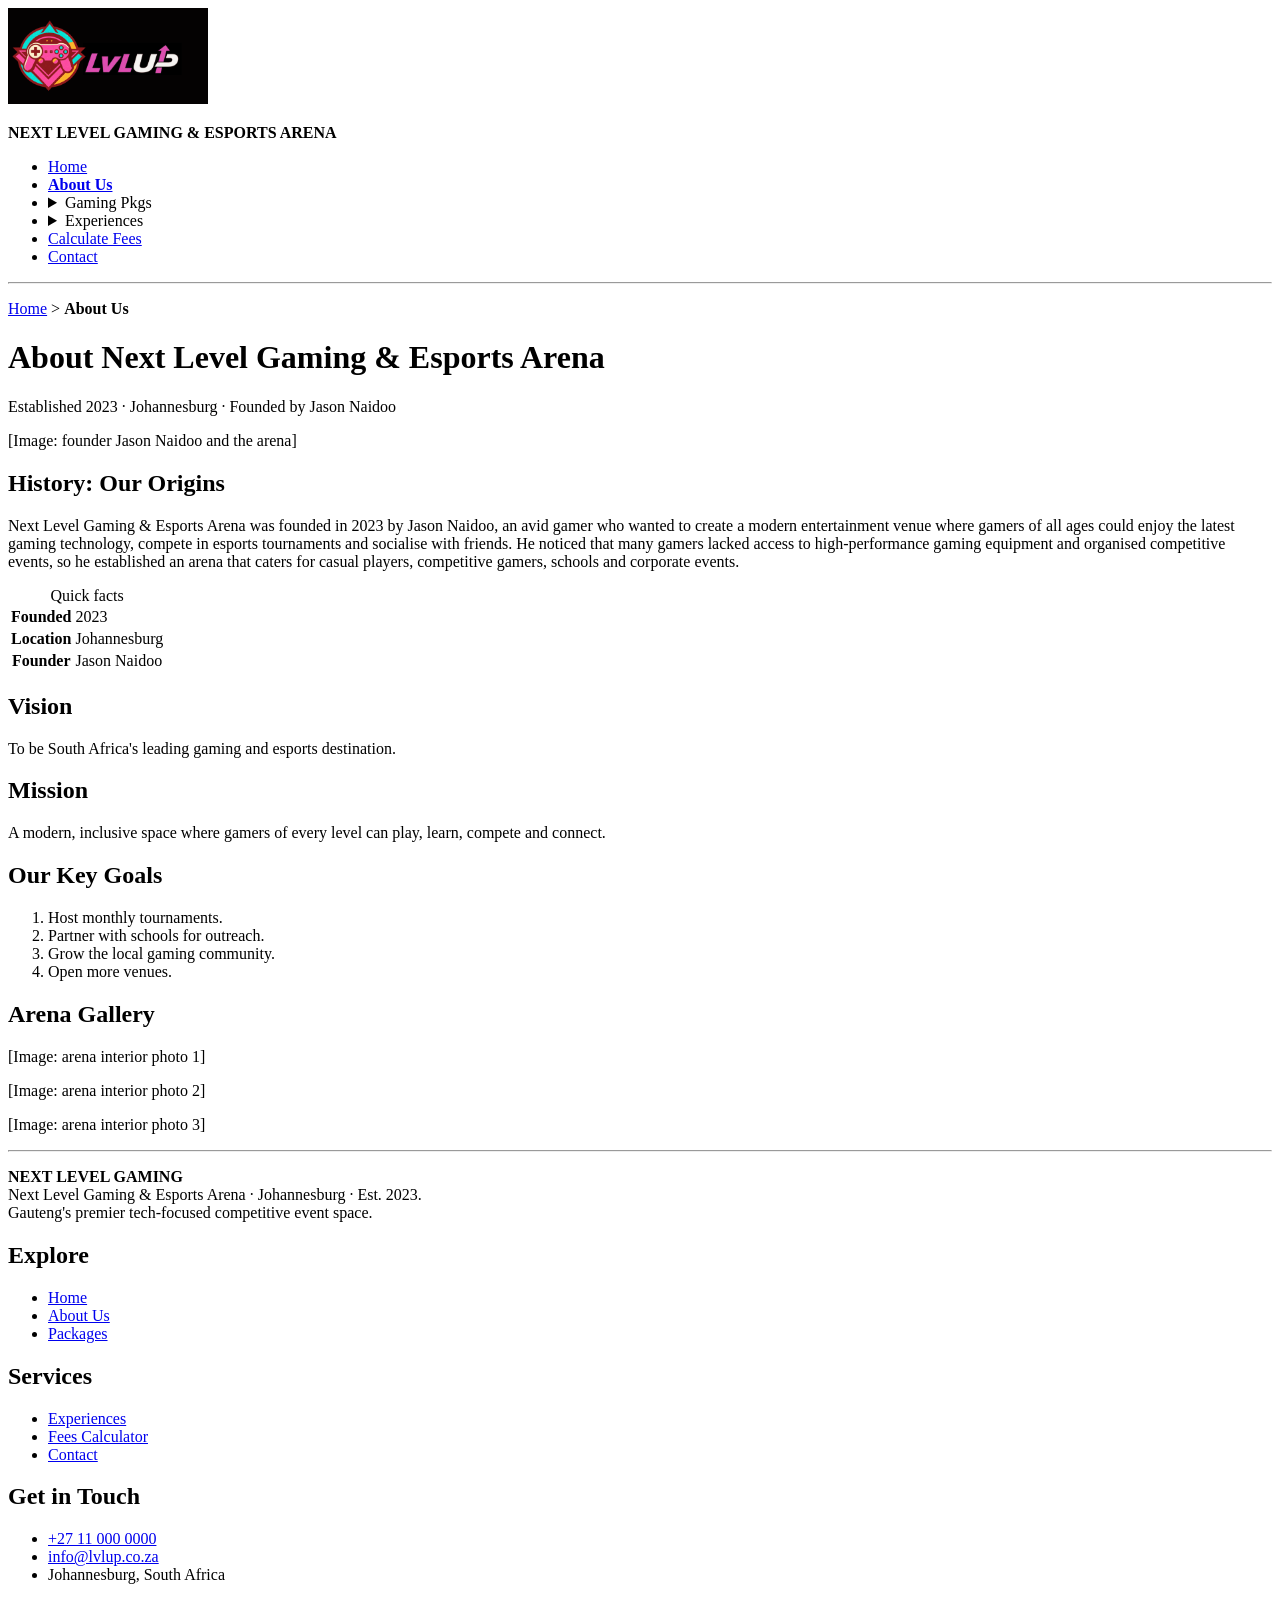
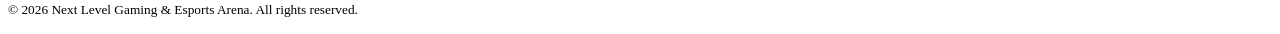
==== about.html @ 90c1388f "Add LvL UP website (HTML only) - Home, About, package/experience lists and 7 detail pages - Calculat" ====
<!DOCTYPE html>
<!-- about.html: About Us page: history, vision, mission and goals of Next Level Gaming.
     Plain HTML only: no CSS (stylinDg) and no JavaScript, so everything shows top to bottom in the order it is written. -->
<html lang="en">
<head>
    <!-- meta charset lets the page show characters such as the rand amounts and dashes correctly -->
    <meta charset="UTF-8">
    <!-- meta viewport makes the page fit the width of a phone screen -->
    <meta name="viewport" content="width=device-width, initial-scale=1.0">
    <meta name="description" content="About Us page: history, vision, mission and goals of Next Level Gaming.">
    <title>About Us | Next Level Gaming &amp; Esports Arena</title>
</head>
<body>

    <!-- HEADER: the logo and the navigation bar (the same on every page) -->
    <header>
        <a href="index.html">
            <!-- width and height are HTML attributes (not CSS); they stop the page jumping while the image loads -->
            <img src="images/logo.png" alt="LvL UP - Next Level Gaming and Esports Arena logo" width="200" height="96">
        </a>
        <p><strong>NEXT LEVEL GAMING &amp; ESPORTS ARENA</strong></p>

        <!-- NAVIGATION BAR: links to every page. Gaming Pkgs and Experiences are drop-downs. -->
        <nav aria-label="Main menu">
            <ul>
            <li><a href="index.html">Home</a></li>
            <li><strong><a href="about.html" aria-current="page">About Us</a></strong></li>
            <li>
                <!-- <details> is a built-in HTML drop-down: click the <summary> to open or close the list -->
                <details>
                    <summary>Gaming Pkgs</summary>
                    <ul>
                        <li><a href="gaming-packages.html">All gaming pkgs</a></li>
                        <li><a href="ultimate-gamer-pass.html">Ultimate Gamer Pass</a></li>
                        <li><a href="vip-gaming-experience.html">VIP Gaming Experience</a></li>
                        <li><a href="esports-training-package.html">Esports Training Package</a></li>
                        <li><a href="birthday-party-package.html">Birthday Party Package</a></li>
                    </ul>
                </details>
            </li>
            <li>
                <!-- <details> is a built-in HTML drop-down: click the <summary> to open or close the list -->
                <details>
                    <summary>Experiences</summary>
                    <ul>
                        <li><a href="individual-experiences.html">All experiences</a></li>
                        <li><a href="virtual-reality-experience.html">Virtual Reality Experience</a></li>
                        <li><a href="racing-simulator-challenge.html">Racing Simulator Challenge</a></li>
                        <li><a href="escape-room-challenge.html">Escape Room Challenge</a></li>
                    </ul>
                </details>
            </li>
            <li><a href="calculate-fees.html">Calculate Fees</a></li>
            <li><a href="contact.html">Contact</a></li>
            </ul>
        </nav>
    </header>

    <hr>

    <!-- MAIN CONTENT of this page -->
    <main>
        <!-- BREADCRUMB: shows where you are on the site -->
        <p><a href="index.html">Home</a> &gt; <strong>About Us</strong></p>

        <h1>About Next Level Gaming &amp; Esports Arena</h1>
        <p>Established 2023 &middot; Johannesburg &middot; Founded by Jason Naidoo</p>

        <p>[Image: founder Jason Naidoo and the arena]</p>

        <!-- HISTORY -->
        <section>
            <h2>History: Our Origins</h2>
            <p>Next Level Gaming &amp; Esports Arena was founded in 2023 by Jason Naidoo, an avid gamer who wanted to
            create a modern entertainment venue where gamers of all ages could enjoy the latest gaming technology,
            compete in esports tournaments and socialise with friends. He noticed that many gamers lacked access to
            high-performance gaming equipment and organised competitive events, so he established an arena that caters
            for casual players, competitive gamers, schools and corporate events.</p>

            <!-- A small table of quick facts -->
            <table>
                <caption>Quick facts</caption>
                <tr><th scope="row">Founded</th><td>2023</td></tr>
                <tr><th scope="row">Location</th><td>Johannesburg</td></tr>
                <tr><th scope="row">Founder</th><td>Jason Naidoo</td></tr>
            </table>
        </section>

        <!-- VISION -->
        <section>
            <h2>Vision</h2>
            <p>To be South Africa's leading gaming and esports destination.</p>
        </section>

        <!-- MISSION -->
        <section>
            <h2>Mission</h2>
            <p>A modern, inclusive space where gamers of every level can play, learn, compete and connect.</p>
        </section>

        <!-- GOALS: an ordered list numbers the goals automatically -->
        <section>
            <h2>Our Key Goals</h2>
            <ol>
                <li>Host monthly tournaments.</li>
                <li>Partner with schools for outreach.</li>
                <li>Grow the local gaming community.</li>
                <li>Open more venues.</li>
            </ol>
        </section>

        <section>
            <h2>Arena Gallery</h2>
            <p>[Image: arena interior photo 1]</p>
            <p>[Image: arena interior photo 2]</p>
            <p>[Image: arena interior photo 3]</p>
        </section>

    </main>

    <hr>

    <!-- FOOTER: the same on every page -->
    <footer>
        <p><strong>NEXT LEVEL GAMING</strong><br>
        Next Level Gaming &amp; Esports Arena &middot; Johannesburg &middot; Est. 2023.<br>
        Gauteng's premier tech-focused competitive event space.</p>

        <h2>Explore</h2>
        <ul>
            <li><a href="index.html">Home</a></li>
            <li><a href="about.html">About Us</a></li>
            <li><a href="gaming-packages.html">Packages</a></li>
        </ul>

        <h2>Services</h2>
        <ul>
            <li><a href="individual-experiences.html">Experiences</a></li>
            <li><a href="calculate-fees.html">Fees Calculator</a></li>
            <li><a href="contact.html">Contact</a></li>
        </ul>

        <h2>Get in Touch</h2>
        <ul>
            <!-- tel: and mailto: links open the phone dialler or the email program -->
            <li><a href="tel:+27110000000">+27 11 000 0000</a></li>
            <li><a href="mailto:info@lvlup.co.za">info@lvlup.co.za</a></li>
            <li>Johannesburg, South Africa</li>
        </ul>

        <p><small>&copy; 2026 Next Level Gaming &amp; Esports Arena. All rights reserved.</small></p>
    </footer>

</body>
</html>

<!-- References
     Mozilla (n.d.) HTML elements reference - MDN Web Docs. Available at: https://developer.mozilla.org/en-US/docs/Web/HTML/Element (Accessed: 29 September 2026).
     Mozilla (n.d.) The Details disclosure element - MDN Web Docs. Available at: https://developer.mozilla.org/en-US/docs/Web/HTML/Element/details (Accessed: 29 September 2026).
     Mozilla (n.d.) Client-side form validation - MDN Web Docs. Available at: https://developer.mozilla.org/en-US/docs/Learn/Forms/Form_validation (Accessed: 29 September 2026).
     IIE (2026) XHAW5112 Module Manual, Scenario 3: Gaming &amp; Esports Arena (package and experience details, discounts, VAT).
-->
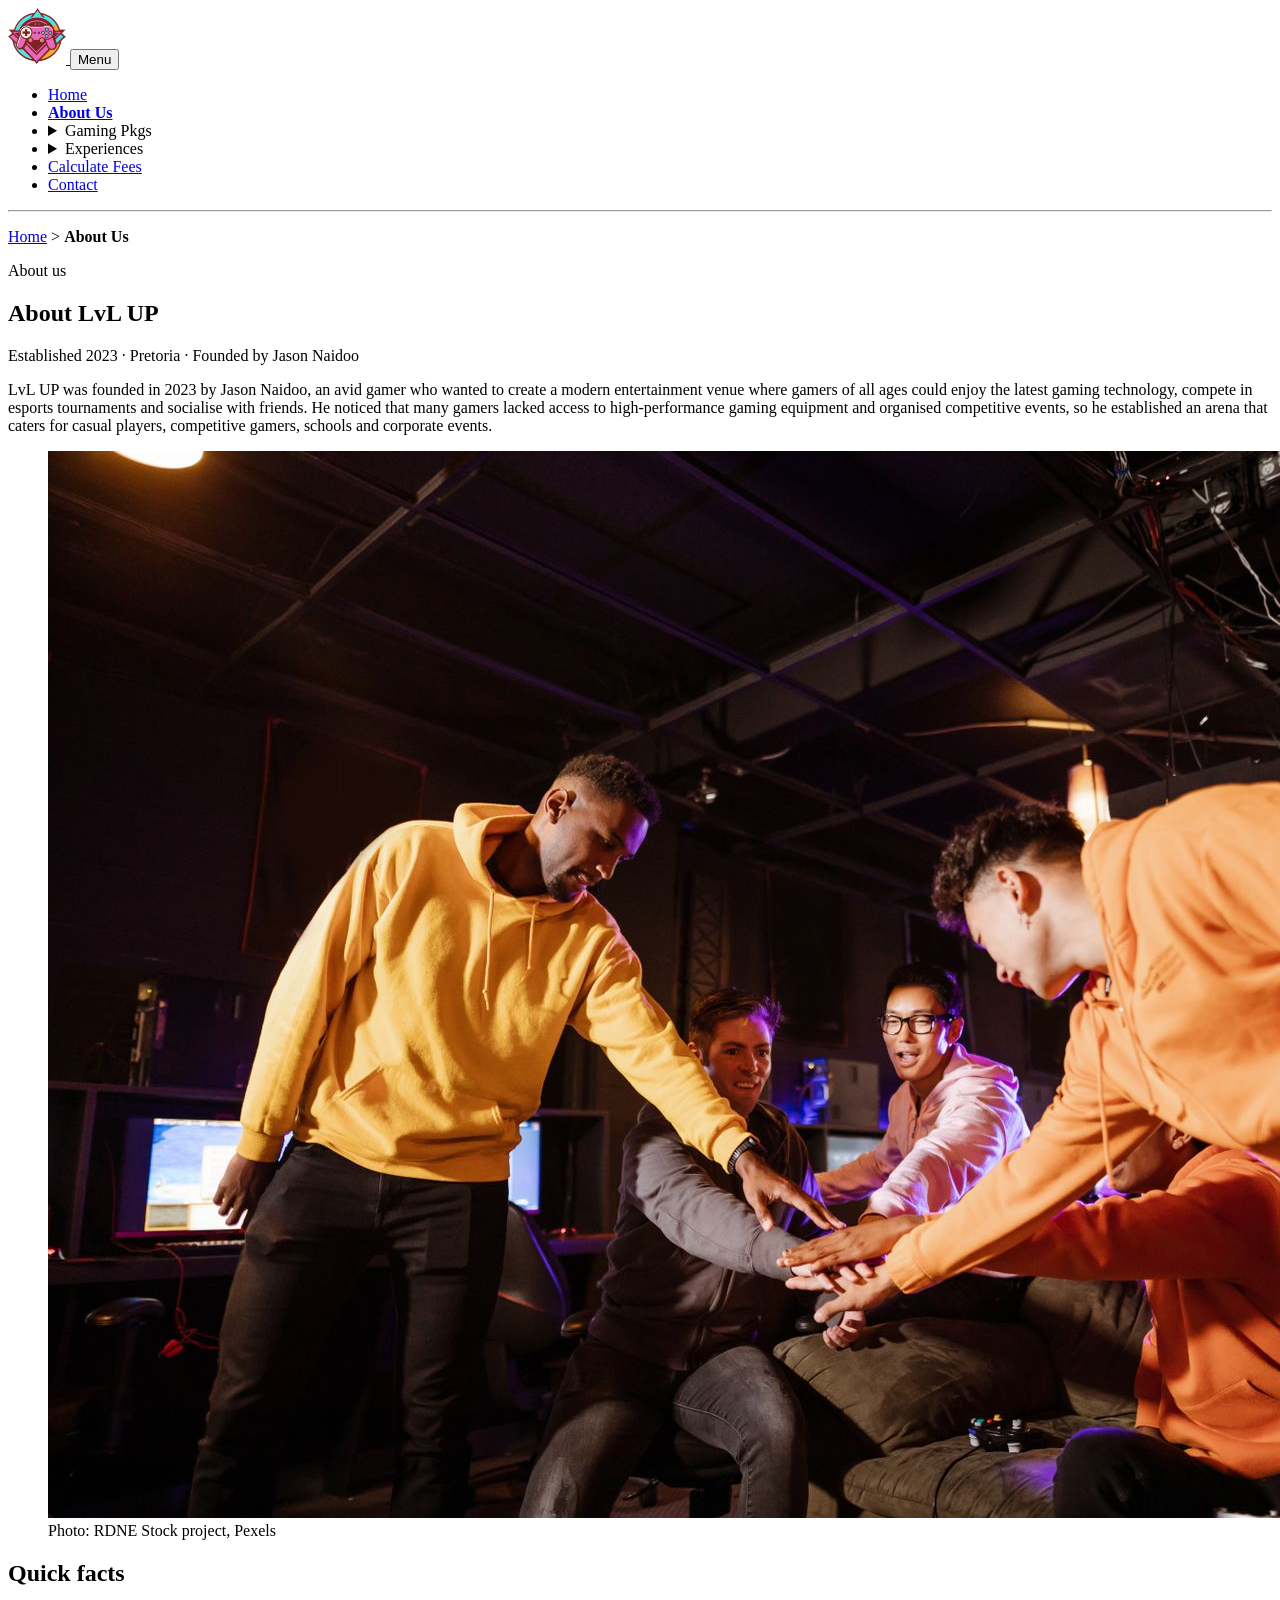
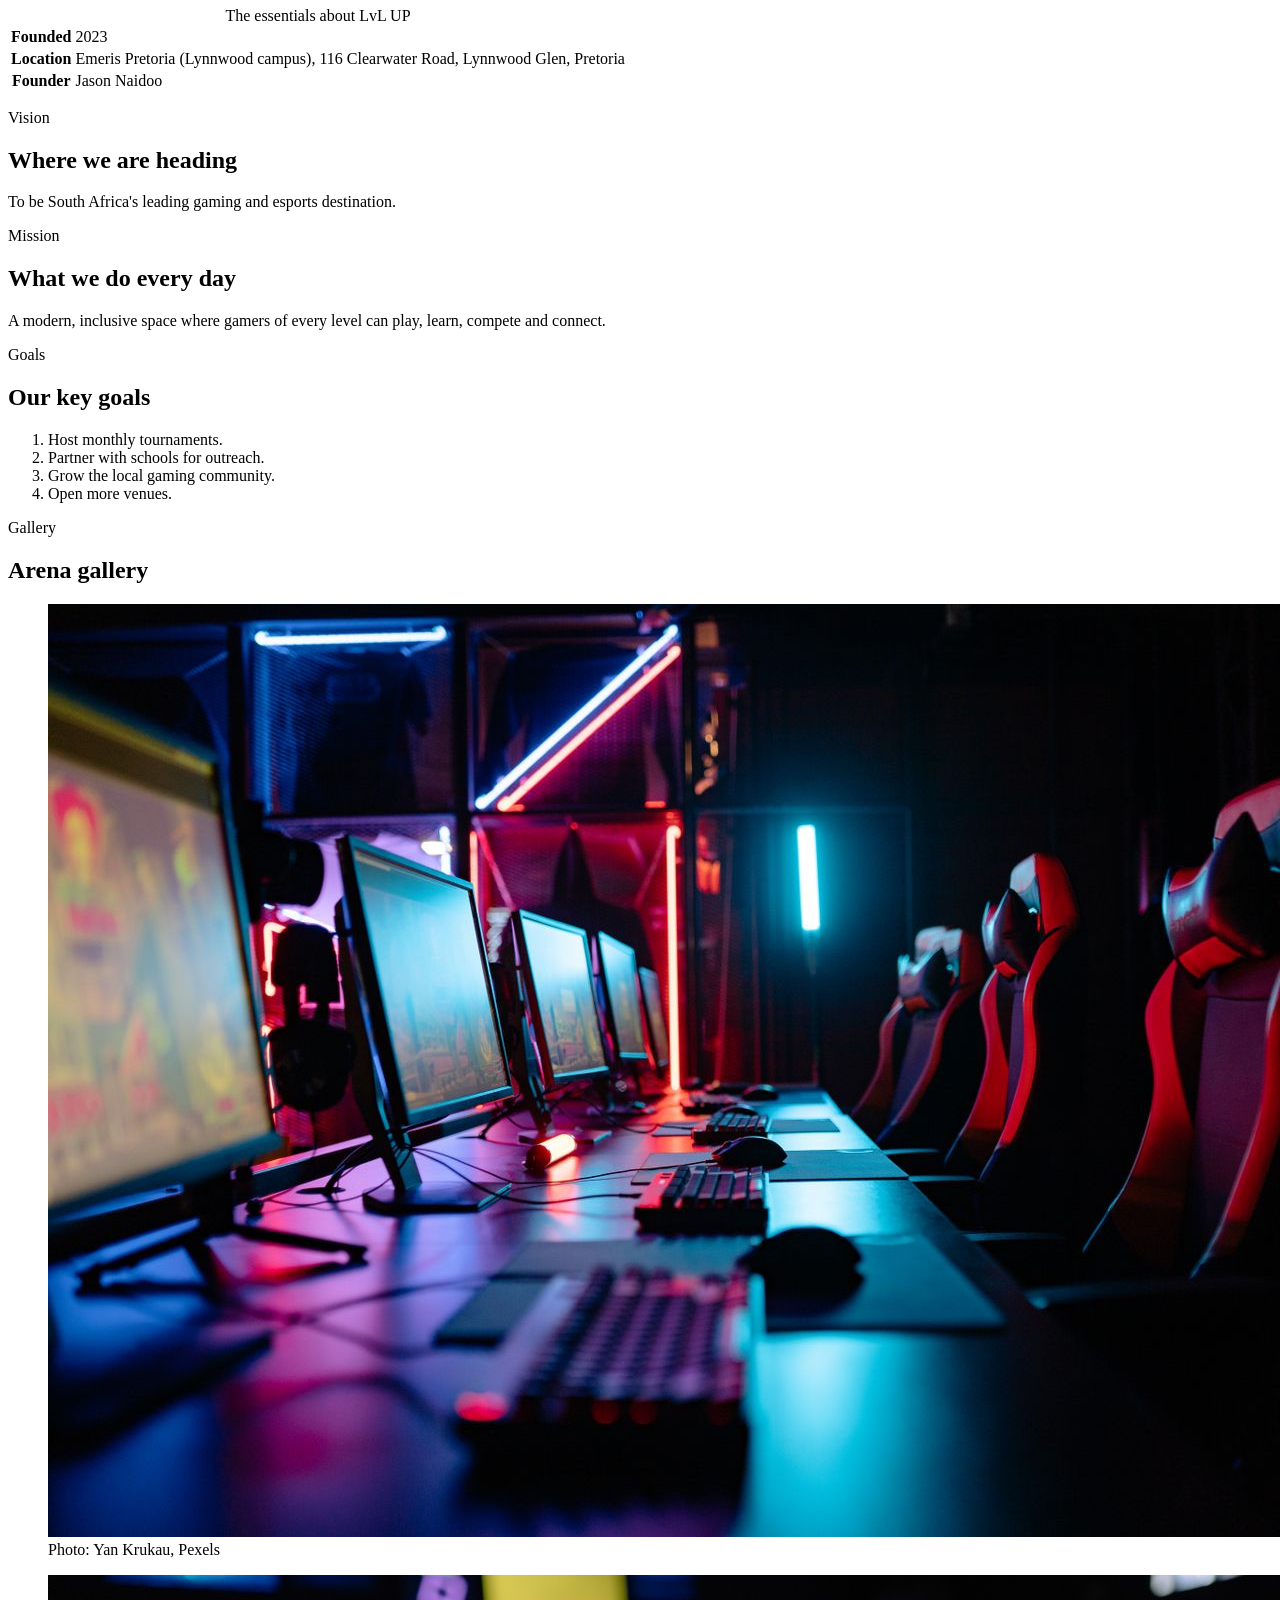
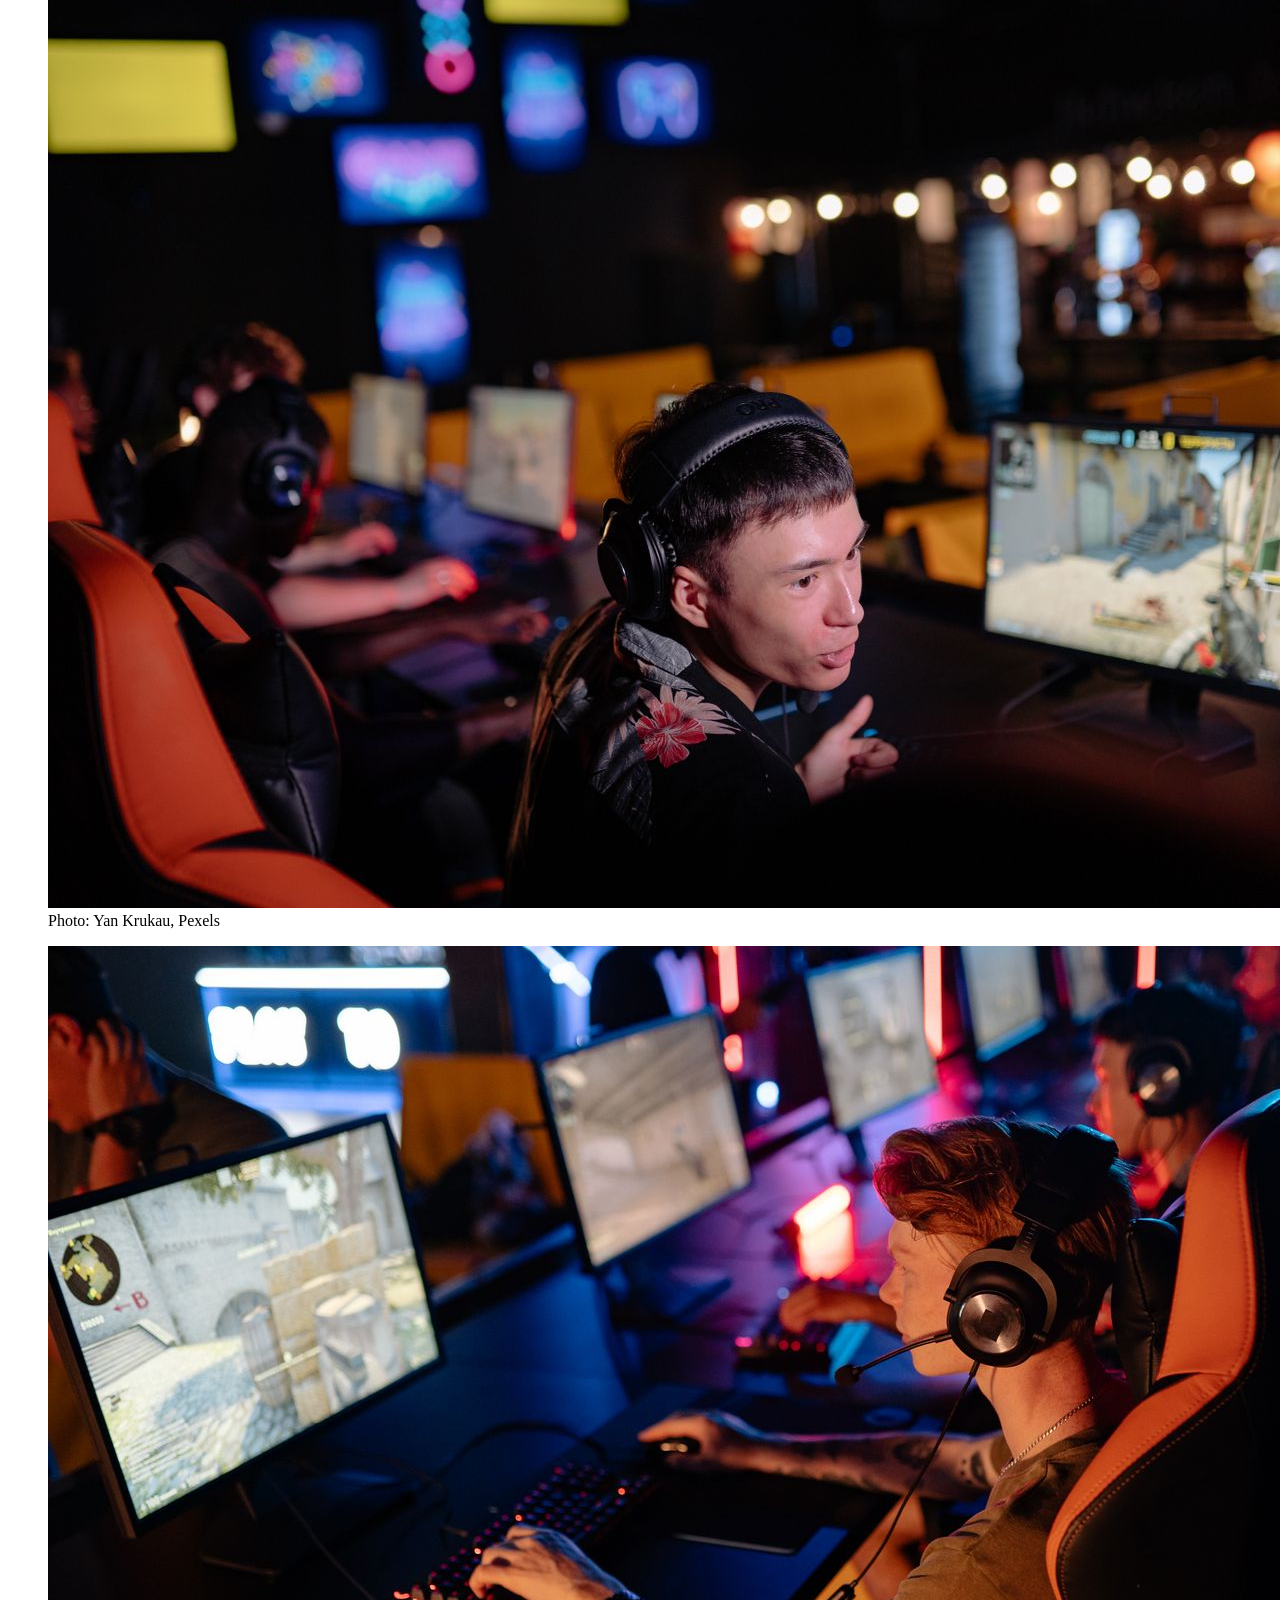
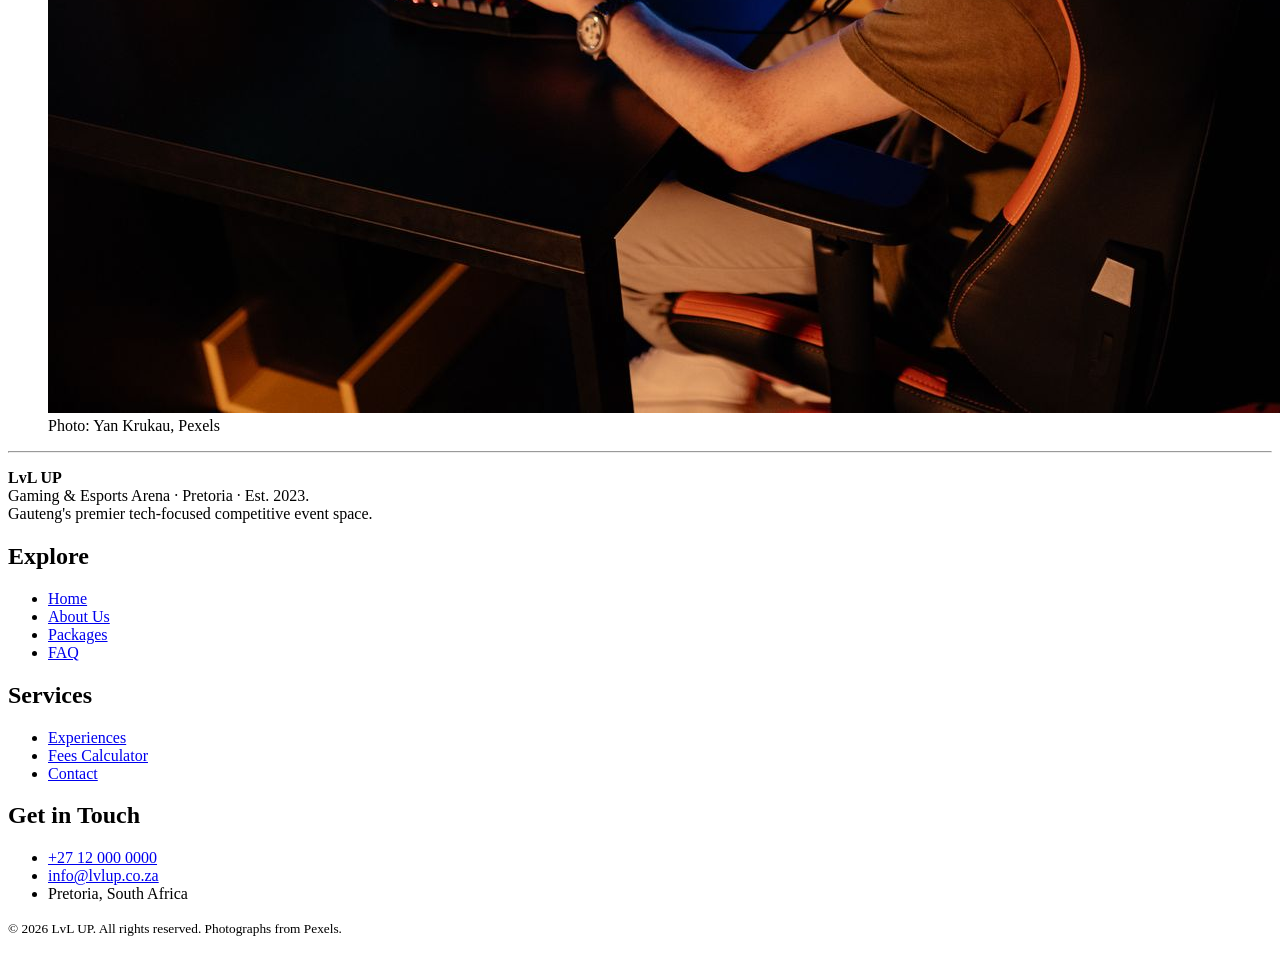
==== commit 9cb6249b: "Rebuild the About Us, packages, experiences and detail pages New layouts for the summary pages and t" ====
--- a/about.html
+++ b/about.html
@@ -1,14 +1,23 @@
 <!DOCTYPE html>
-<!-- about.html: About Us page: history, vision, mission and goals of Next Level Gaming.
-     Plain HTML only: no CSS (stylinDg) and no JavaScript, so everything shows top to bottom in the order it is written. -->
+<!-- about.html: About Us page: history, vision, mission and goals of LvL UP.
+     Styled by css/styles.css and made interactive by javascript/main.js, both linked in the head (IIE, 2026).
+     Built with standard HTML elements (Mozilla, n.d.a); the drop-down menus use the HTML details element (Mozilla, n.d.b). -->
 <html lang="en">
 <head>
     <!-- meta charset lets the page show characters such as the rand amounts and dashes correctly -->
     <meta charset="UTF-8">
-    <!-- meta viewport makes the page fit the width of a phone screen -->
+    <!-- meta viewport makes the page fit the width of a phone screen (W3Schools, 2023; contributed by ST10538810) -->
     <meta name="viewport" content="width=device-width, initial-scale=1.0">
-    <meta name="description" content="About Us page: history, vision, mission and goals of Next Level Gaming.">
-    <title>About Us | Next Level Gaming &amp; Esports Arena</title>
+    <meta name="description" content="About Us page: history, vision, mission and goals of LvL UP.">
+    <title>About Us | LvL UP</title>
+    <!-- the small icon shown on the browser tab -->
+    <link rel="icon" type="image/png" href="images/logo-emblem.png">
+    <!-- Fonts: Orbitron, Rajdhani and Poppins from Google Fonts (Google Fonts, n.d.a; Google Fonts, n.d.b; Google Fonts, n.d.c),
+         loaded with a <link> in the head as the module manual describes (IIE, 2026) -->
+    <link href="https://fonts.googleapis.com/css2?family=Orbitron:wght@500;700;900&amp;family=Poppins:wght@400;500;600&amp;family=Rajdhani:wght@500;600;700&amp;display=swap" rel="stylesheet">
+    <!-- External style sheet and JavaScript file (IIE, 2026). defer = the script runs after the page has loaded. -->
+    <link rel="stylesheet" href="css/styles.css">
+    <script src="javascript/main.js" defer></script>
 </head>
 <body>
 
@@ -16,17 +25,21 @@
     <header>
         <a href="index.html">
             <!-- width and height are HTML attributes (not CSS); they stop the page jumping while the image loads -->
-            <img src="images/logo.png" alt="LvL UP - Next Level Gaming and Esports Arena logo" width="200" height="96">
+            <img src="images/logo-emblem.png" alt="LvL UP Gaming and Esports Arena logo" width="58" height="56">
         </a>
-        <p><strong>NEXT LEVEL GAMING &amp; ESPORTS ARENA</strong></p>
-
-        <!-- NAVIGATION BAR: links to every page. Gaming Pkgs and Experiences are drop-downs. -->
-        <nav aria-label="Main menu">
+
+        <!-- MENU BUTTON: only shown on phones and tablets. toggleMenu() in javascript/main.js opens and closes the menu. -->
+        <button type="button" class="nav-toggle" id="menuButton" aria-expanded="false" aria-controls="menu" onclick="toggleMenu()">Menu</button>
+
+        <!-- NAVIGATION BAR: links to every page. Gaming Pkgs and Experiences are drop-downs.
+             The same menu is on every page and the page you are on is highlighted, so visitors always know where they are
+             (Krug, 2014; Nielsen, 2024: heuristic "Consistency and standards"; contributed by ST10538810). -->
+        <nav aria-label="Main menu" id="menu">
             <ul>
             <li><a href="index.html">Home</a></li>
             <li><strong><a href="about.html" aria-current="page">About Us</a></strong></li>
             <li>
-                <!-- <details> is a built-in HTML drop-down: click the <summary> to open or close the list -->
+                <!-- <details> is a built-in HTML drop-down: click the <summary> to open or close the list (Mozilla, n.d.b) -->
                 <details>
                     <summary>Gaming Pkgs</summary>
                     <ul>
@@ -39,7 +52,7 @@
                 </details>
             </li>
             <li>
-                <!-- <details> is a built-in HTML drop-down: click the <summary> to open or close the list -->
+                <!-- <details> is a built-in HTML drop-down: click the <summary> to open or close the list (Mozilla, n.d.b) -->
                 <details>
                     <summary>Experiences</summary>
                     <ul>
@@ -60,48 +73,59 @@
 
     <!-- MAIN CONTENT of this page -->
     <main>
-        <!-- BREADCRUMB: shows where you are on the site -->
+        <!-- BREADCRUMB: shows where you are on the site (Krug, 2014; contributed by ST10538810) -->
         <p><a href="index.html">Home</a> &gt; <strong>About Us</strong></p>
 
-        <h1>About Next Level Gaming &amp; Esports Arena</h1>
-        <p>Established 2023 &middot; Johannesburg &middot; Founded by Jason Naidoo</p>
-
-        <p>[Image: founder Jason Naidoo and the arena]</p>
-
-        <!-- HISTORY -->
-        <section>
-            <h2>History: Our Origins</h2>
-            <p>Next Level Gaming &amp; Esports Arena was founded in 2023 by Jason Naidoo, an avid gamer who wanted to
-            create a modern entertainment venue where gamers of all ages could enjoy the latest gaming technology,
-            compete in esports tournaments and socialise with friends. He noticed that many gamers lacked access to
-            high-performance gaming equipment and organised competitive events, so he established an arena that caters
-            for casual players, competitive gamers, schools and corporate events.</p>
-
-            <!-- A small table of quick facts -->
+        <!-- INTRODUCTION: heading and quick facts on the left, a photograph on the right -->
+        <section class="about-intro">
+            <div>
+                <p class="eyebrow">About us</p>
+                <h1>About LvL UP</h1>
+                <p class="lead">Established 2023 &middot; Pretoria &middot; Founded by Jason Naidoo</p>
+                <p>LvL UP was founded in 2023 by Jason Naidoo, an avid gamer who wanted to
+                create a modern entertainment venue where gamers of all ages could enjoy the latest gaming technology,
+                compete in esports tournaments and socialise with friends. He noticed that many gamers lacked access to
+                high-performance gaming equipment and organised competitive events, so he established an arena that caters
+                for casual players, competitive gamers, schools and corporate events.</p>
+            </div>
+            <!-- Photograph: (RDNE Stock project, 2021) -->
+            <figure>
+                <img class="photo" src="images/photos/hero-friends-high-five.jpg" alt="Four friends putting their hands together in a gaming lounge">
+                <figcaption>Photo: RDNE Stock project, Pexels</figcaption>
+            </figure>
+        </section>
+
+        <!-- QUICK FACTS: a small table -->
+        <section class="panel">
+            <h2>Quick facts</h2>
             <table>
-                <caption>Quick facts</caption>
+                <caption>The essentials about LvL UP</caption>
                 <tr><th scope="row">Founded</th><td>2023</td></tr>
-                <tr><th scope="row">Location</th><td>Johannesburg</td></tr>
+                <!-- Address: Emeris Pretoria Lynnwood campus (Emeris, n.d.) -->
+                <tr><th scope="row">Location</th><td>Emeris Pretoria (Lynnwood campus), 116 Clearwater Road, Lynnwood Glen, Pretoria</td></tr>
                 <tr><th scope="row">Founder</th><td>Jason Naidoo</td></tr>
             </table>
         </section>
 
-        <!-- VISION -->
+        <!-- VISION AND MISSION: side by side -->
+        <section class="two-col">
+            <div class="panel">
+                <p class="eyebrow">Vision</p>
+                <h2>Where we are heading</h2>
+                <p>To be South Africa's leading gaming and esports destination.</p>
+            </div>
+            <div class="panel">
+                <p class="eyebrow">Mission</p>
+                <h2>What we do every day</h2>
+                <p>A modern, inclusive space where gamers of every level can play, learn, compete and connect.</p>
+            </div>
+        </section>
+
+        <!-- GOALS: an ordered list. The numbers are added by the style sheet. -->
         <section>
-            <h2>Vision</h2>
-            <p>To be South Africa's leading gaming and esports destination.</p>
-        </section>
-
-        <!-- MISSION -->
-        <section>
-            <h2>Mission</h2>
-            <p>A modern, inclusive space where gamers of every level can play, learn, compete and connect.</p>
-        </section>
-
-        <!-- GOALS: an ordered list numbers the goals automatically -->
-        <section>
-            <h2>Our Key Goals</h2>
-            <ol>
+            <p class="eyebrow">Goals</p>
+            <h2>Our key goals</h2>
+            <ol class="goals">
                 <li>Host monthly tournaments.</li>
                 <li>Partner with schools for outreach.</li>
                 <li>Grow the local gaming community.</li>
@@ -109,11 +133,18 @@
             </ol>
         </section>
 
+        <!-- GALLERY: one wide photograph and two tall ones -->
         <section>
-            <h2>Arena Gallery</h2>
-            <p>[Image: arena interior photo 1]</p>
-            <p>[Image: arena interior photo 2]</p>
-            <p>[Image: arena interior photo 3]</p>
+            <p class="eyebrow">Gallery</p>
+            <h2>Arena gallery</h2>
+            <div class="gallery">
+                <!-- Photograph: (Krukau, 2021b) -->
+                <figure><img class="photo" src="images/photos/arena-gaming-chairs.jpg" alt="Rows of gaming computers and red gaming chairs lit by neon strips"><figcaption>Photo: Yan Krukau, Pexels</figcaption></figure>
+                <!-- Photograph: (Krukau, 2021a) -->
+                <figure><img class="photo" src="images/photos/arena-boy-headset.jpg" alt="Young gamer in a headset concentrating at a computer in a neon-lit arena"><figcaption>Photo: Yan Krukau, Pexels</figcaption></figure>
+                <!-- Photograph: (Krukau, 2021c) -->
+                <figure><img class="photo" src="images/photos/hero-gamer-headset.jpg" alt="Gamer in a headset concentrating on a computer in a dark arena"><figcaption>Photo: Yan Krukau, Pexels</figcaption></figure>
+            </div>
         </section>
 
     </main>
@@ -122,8 +153,8 @@
 
     <!-- FOOTER: the same on every page -->
     <footer>
-        <p><strong>NEXT LEVEL GAMING</strong><br>
-        Next Level Gaming &amp; Esports Arena &middot; Johannesburg &middot; Est. 2023.<br>
+        <p><strong>LvL UP</strong><br>
+        Gaming &amp; Esports Arena &middot; Pretoria &middot; Est. 2023.<br>
         Gauteng's premier tech-focused competitive event space.</p>
 
         <h2>Explore</h2>
@@ -131,6 +162,7 @@
             <li><a href="index.html">Home</a></li>
             <li><a href="about.html">About Us</a></li>
             <li><a href="gaming-packages.html">Packages</a></li>
+            <li><a href="index.html#faq">FAQ</a></li>
         </ul>
 
         <h2>Services</h2>
@@ -143,20 +175,32 @@
         <h2>Get in Touch</h2>
         <ul>
             <!-- tel: and mailto: links open the phone dialler or the email program -->
-            <li><a href="tel:+27110000000">+27 11 000 0000</a></li>
+            <li><a href="tel:+27120000000">+27 12 000 0000</a></li>
             <li><a href="mailto:info@lvlup.co.za">info@lvlup.co.za</a></li>
-            <li>Johannesburg, South Africa</li>
+            <li>Pretoria, South Africa</li>
         </ul>
 
-        <p><small>&copy; 2026 Next Level Gaming &amp; Esports Arena. All rights reserved.</small></p>
+        <p><small>&copy; <span id="year">2026</span> LvL UP. All rights reserved. Photographs from Pexels.</small></p>
     </footer>
 
 </body>
 </html>
 
 <!-- References
-     Mozilla (n.d.) HTML elements reference - MDN Web Docs. Available at: https://developer.mozilla.org/en-US/docs/Web/HTML/Element (Accessed: 29 September 2026).
-     Mozilla (n.d.) The Details disclosure element - MDN Web Docs. Available at: https://developer.mozilla.org/en-US/docs/Web/HTML/Element/details (Accessed: 29 September 2026).
-     Mozilla (n.d.) Client-side form validation - MDN Web Docs. Available at: https://developer.mozilla.org/en-US/docs/Learn/Forms/Form_validation (Accessed: 29 September 2026).
+     Emeris (n.d.) Pretoria Lynnwood Campus. Available at: https://www.emeris.ac.za/campuses/pretoria-lynnwood (Accessed: 6 November 2026).
+     Google Fonts (n.d.a) Orbitron. Available at: https://fonts.google.com/specimen/Orbitron (Accessed: 6 November 2026).
+     Google Fonts (n.d.b) Rajdhani. Available at: https://fonts.google.com/specimen/Rajdhani (Accessed: 6 November 2026).
+     Google Fonts (n.d.c) Poppins. Available at: https://fonts.google.com/specimen/Poppins (Accessed: 6 November 2026).
      IIE (2026) XHAW5112 Module Manual, Scenario 3: Gaming &amp; Esports Arena (package and experience details, discounts, VAT).
+     The Independent Institute of Education (IIE) (2026) Web Development (Introduction) WEDE5020 Module Manual. Pretoria: IIE.
+     Krug, S. (2014) Don't make me think, revisited: a common sense approach to web usability. 3rd edn. Berkeley: New Riders. Source contributed by ST10538810.
+     Krukau, Y. (2021a) A Man Wearing a Headset in Front of a Gaming Computer Screen [Photograph]. Pexels. Available at: https://www.pexels.com/photo/a-man-wearing-a-headset-in-front-of-a-gaming-computer-screen-9072279/ (Accessed: 6 November 2026).
+     Krukau, Y. (2021b) Gaming Chairs and Computers [Photograph]. Pexels. Available at: https://www.pexels.com/photo/gaming-chairs-and-computers-9072216/ (Accessed: 6 November 2026).
+     Krukau, Y. (2021c) Teenagers Playing on Computers [Photograph]. Pexels. Available at: https://www.pexels.com/photo/teenagers-playing-on-computers-9072317/ (Accessed: 6 November 2026).
+     Mozilla (n.d.a) HTML elements reference - MDN Web Docs. Available at: https://developer.mozilla.org/en-US/docs/Web/HTML/Element (Accessed: 29 September 2026).
+     Mozilla (n.d.b) The Details disclosure element - MDN Web Docs. Available at: https://developer.mozilla.org/en-US/docs/Web/HTML/Element/details (Accessed: 29 September 2026).
+     Mozilla (n.d.c) Client-side form validation - MDN Web Docs. Available at: https://developer.mozilla.org/en-US/docs/Learn/Forms/Form_validation (Accessed: 29 September 2026).
+     Nielsen, J. (2024) 10 usability heuristics for user interface design. Nielsen Norman Group. Available at: https://www.nngroup.com/articles/ten-usability-heuristics/ (Accessed: 4 November 2026). Source contributed by ST10538810.
+     RDNE Stock project (2021) Friends Having Fun Playing a Video Game [Photograph]. Pexels. Available at: https://www.pexels.com/photo/friends-having-fun-playing-a-video-game-7915395/ (Accessed: 6 November 2026).
+     W3Schools (2023) HTML responsive web design. Available at: https://www.w3schools.com/html/html_responsive.asp (Accessed: 4 November 2026). Source contributed by ST10538810.
 -->
